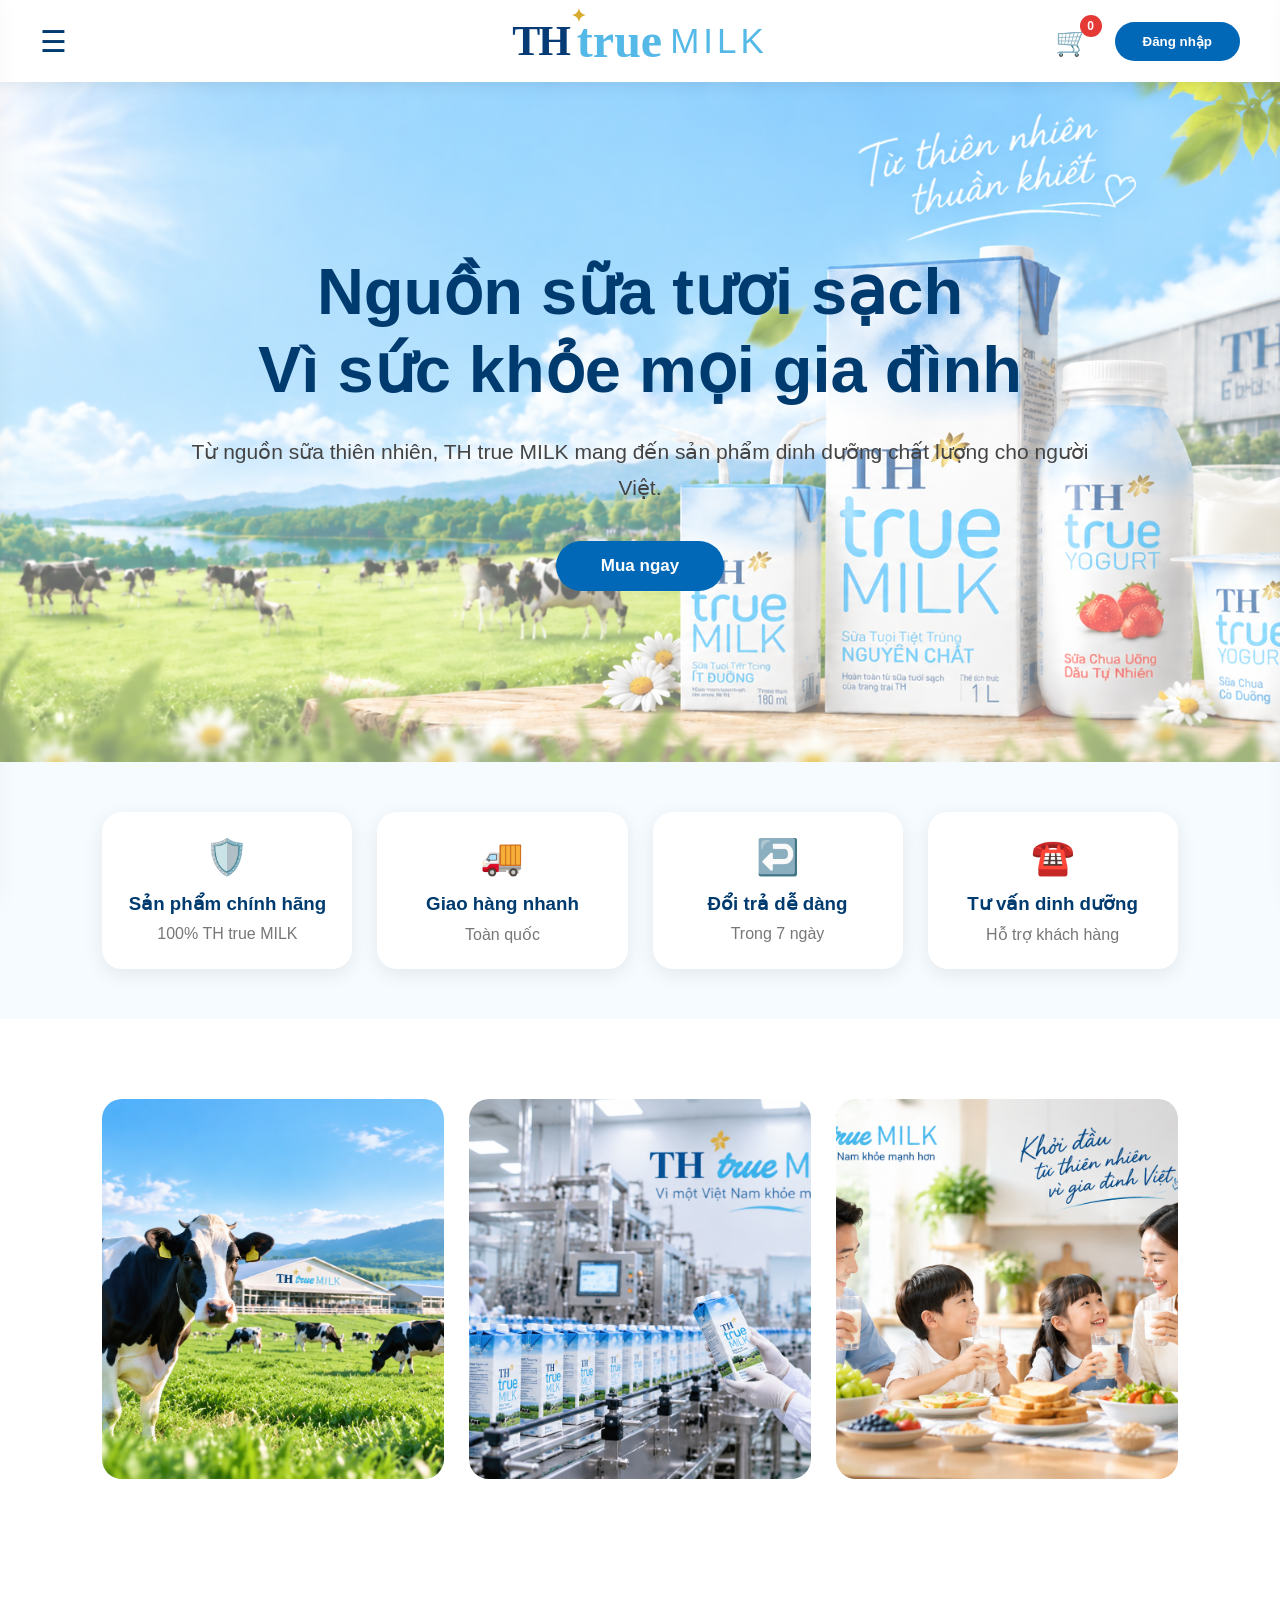
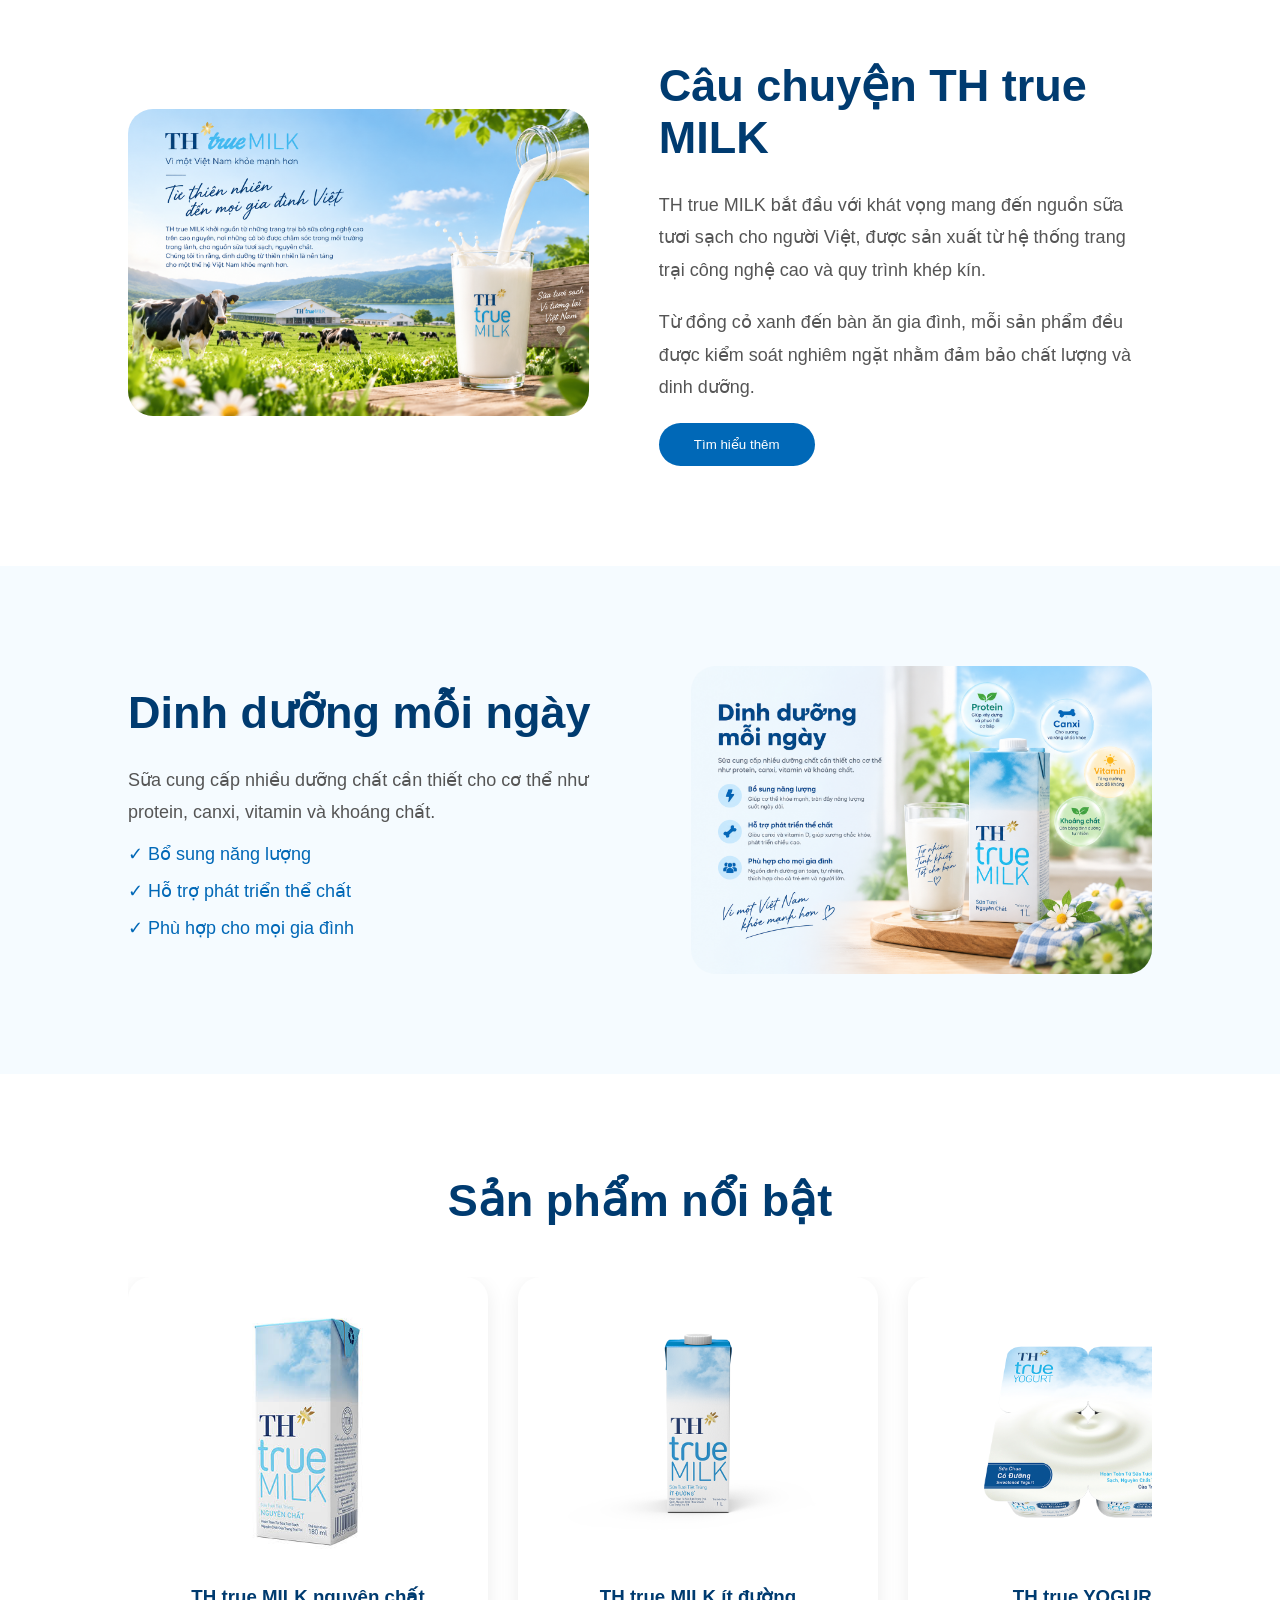
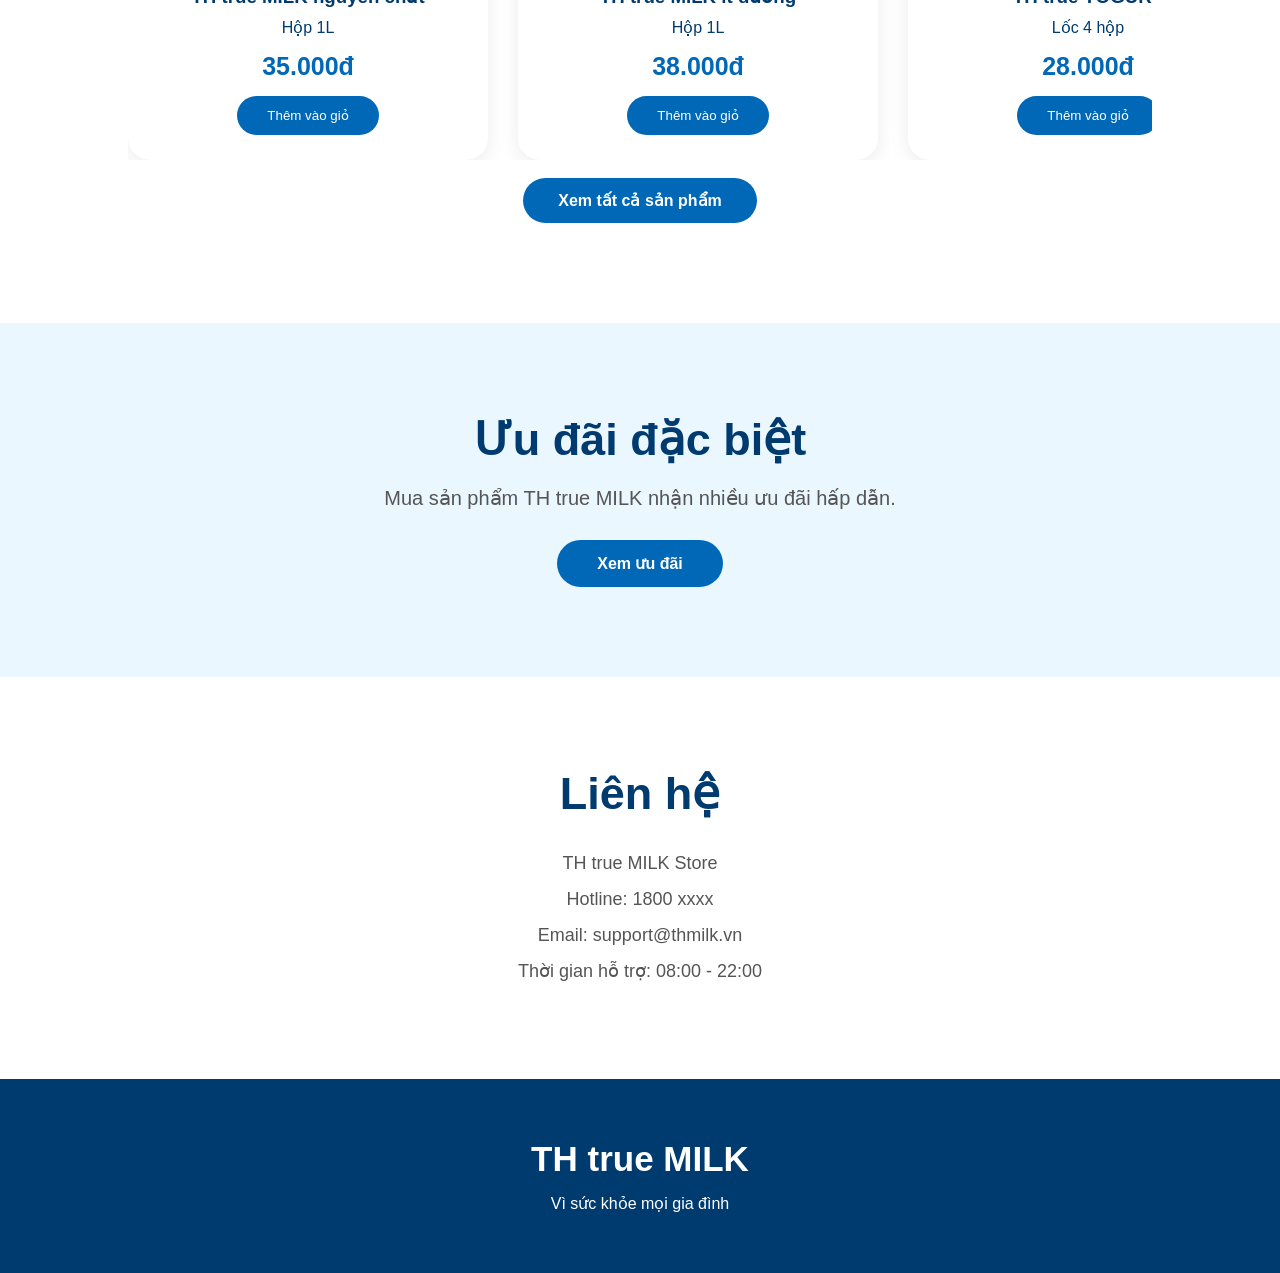
==== index.html @ 1f6b3644 "Update TH true MILK website" ====
<!doctype html>
<html lang="vi">
  <head>
    <meta charset="UTF-8" />

    <meta name="viewport" content="width=device-width, initial-scale=1.0" />

    <title>TH true MILK Store</title>

    <link rel="stylesheet" href="style.css" />
  </head>

  <body>
    <!-- ================= HEADER ================= -->

    <header>
      <!-- MENU -->

      <div class="hamburger" onclick="openMenu()">☰</div>

      <!-- LOGO -->

      <a href="index.html" class="logo-link">
        <div class="logo-custom">
          <span class="logo-th">
            TH

            <span class="flower"> ✦ </span>
          </span>

          <span class="logo-true"> true </span>

          <span class="logo-milk"> MILK </span>
        </div>
      </a>

      <!-- NAV -->

  

      <!-- RIGHT -->

      <div class="header-right">
        <div class="cart-icon" onclick="openCart()">
          🛒

          <span id="cart-count"> 0 </span>
        </div>

        <button>Đăng nhập</button>
      </div>
    </header>

    <!-- ================= SIDE MENU ================= -->

    <div class="overlay" onclick="closeMenu()"></div>

    <div class="side-menu">
      <div class="menu-header">
        TH true MILK

        <span onclick="closeMenu()"> × </span>
      </div>

      <a href="index.html"> Trang chủ </a>

      <a href="products.html"> Sản phẩm </a>

      <a href="#promotion"> Khuyến mãi </a>

      <a href="#story"> Câu chuyện TH </a>

      <a href="#contact"> Liên hệ </a>
    </div>

    <!-- ================= HERO ================= -->

    <section class="hero">
      <div class="hero-content">
        <h1>
          Nguồn sữa tươi sạch<br />

          Vì sức khỏe mọi gia đình
        </h1>

        <p>
          Từ nguồn sữa thiên nhiên, TH true MILK mang đến sản phẩm dinh dưỡng
          chất lượng cho người Việt.
        </p>

        <button onclick="scrollProducts()">Mua ngay</button>
      </div>
    </section>

    <!-- ================= SERVICE ================= -->

    <section class="services">
      <div class="service-box">
        <div class="icon">🛡️</div>

        <h3>Sản phẩm chính hãng</h3>

        <p>100% TH true MILK</p>
      </div>

      <div class="service-box">
        <div class="icon">🚚</div>

        <h3>Giao hàng nhanh</h3>

        <p>Toàn quốc</p>
      </div>

      <div class="service-box">
        <div class="icon">↩️</div>

        <h3>Đổi trả dễ dàng</h3>

        <p>Trong 7 ngày</p>
      </div>

      <div class="service-box">
        <div class="icon">☎️</div>

        <h3>Tư vấn dinh dưỡng</h3>

        <p>Hỗ trợ khách hàng</p>
      </div>
    </section>
  </body>
</html>
<!-- ================= GALLERY ================= -->

<section class="gallery">
  <img src="images/1.png" />

  <img src="images/2.png" />

  <img src="images/3.png" />
</section>

<!-- ================= STORY ================= -->

<section id="story" class="story">
  <img src="images/story.png" />

  <div class="story-content">
    <h2>Câu chuyện TH true MILK</h2>

    <p>
      TH true MILK bắt đầu với khát vọng mang đến nguồn sữa tươi sạch cho người
      Việt, được sản xuất từ hệ thống trang trại công nghệ cao và quy trình khép
      kín.
    </p>

    <p>
      Từ đồng cỏ xanh đến bàn ăn gia đình, mỗi sản phẩm đều được kiểm soát
      nghiêm ngặt nhằm đảm bảo chất lượng và dinh dưỡng.
    </p>

    <button>Tìm hiểu thêm</button>
  </div>
</section>

<!-- ================= NUTRITION ================= -->

<section class="nutrition">
  <div class="nutrition-content">
    <h2>Dinh dưỡng mỗi ngày</h2>

    <p>
      Sữa cung cấp nhiều dưỡng chất cần thiết cho cơ thể như protein, canxi,
      vitamin và khoáng chất.
    </p>

    <ul>
      <li>✓ Bổ sung năng lượng</li>

      <li>✓ Hỗ trợ phát triển thể chất</li>

      <li>✓ Phù hợp cho mọi gia đình</li>
    </ul>
  </div>

  <img src="images/nutrition.png" />
</section>



<!-- ================= PRODUCT SLIDER ================= -->

<section id="products" class="products-section">

<h2>Sản phẩm nổi bật</h2>


<div class="product-slider">

<div class="product-track auto">


<div class="product-card">

<img src="images/THnguyenchat.jpeg">


<h3>
TH true MILK nguyên chất
</h3>


<p>
Hộp 1L
</p>


<strong>
35.000đ
</strong>


<button
onclick="
addCart(
'TH true MILK nguyên chất',
35000,
'images/UHT-nguyen-chat-1L_275x186.png',
this
)
">

Thêm vào giỏ

</button>


</div>





<div class="product-card">

<img src="images/itduong.png">


<h3>
TH true MILK ít đường
</h3>


<p>
Hộp 1L
</p>


<strong>
38.000đ
</strong>


<button
onclick="
addCart(
'TH true MILK ít đường',
38000,
'images/UHT-it-duong-1L_275x186.png',
this
)
">

Thêm vào giỏ

</button>


</div>





<div class="product-card">

<img src="images/suachua.png">


<h3>
TH true YOGURT
</h3>


<p>
Lốc 4 hộp
</p>


<strong>
28.000đ
</strong>


<button
onclick="
addCart(
'TH true YOGURT',
28000,
'images/suachua.png',
this
)
">

Thêm vào giỏ

</button>


</div>





<div class="product-card">

<img src="images/hạnh-nhân-1-l-thumb.png">


<h3>
TH true NUT
</h3>


<p>
Sữa hạt
</p>


<strong>
45.000đ
</strong>


<button
onclick="
addCart(
'TH true NUT',
45000,
'images/hạnh-nhân-1-l-thumb.png',
this
)
">

Thêm vào giỏ

</button>


</div>





<div class="product-card">

<img src="images/organic.png">


<h3>
TH true MILK Organic
</h3>


<p>
Sữa hữu cơ
</p>


<strong>
55.000đ
</strong>


<button
onclick="
addCart(
'TH true MILK Organic',
55000,
'images/organic.png',
this
)
">

Thêm vào giỏ

</button>


</div>


</div>

</div>


<br>


<div style="text-align:center">

<a href="products.html" class="view-more">

Xem tất cả sản phẩm

</a>

</div>


</section>
<!-- ================= PROMOTION ================= -->


<section id="promotion"
class="promotion">



<h2>

Ưu đãi đặc biệt

</h2>



<p>

Mua sản phẩm TH true MILK
nhận nhiều ưu đãi hấp dẫn.

</p>




<a href="products.html">

Xem ưu đãi

</a>



</section>









<!-- ================= CONTACT ================= -->


<section id="contact"
class="contact">



<h2>

Liên hệ

</h2>



<p>

TH true MILK Store

</p>



<p>

Hotline:
1800 xxxx

</p>



<p>

Email:
support@thmilk.vn

</p>



<p>

Thời gian hỗ trợ:
08:00 - 22:00

</p>



</section>









<!-- ================= CART ================= -->



<div id="cart-box">



<div class="cart-header">



<h2>

Giỏ hàng

</h2>




<button onclick="closeCart()">

×

</button>



</div>






<div class="shipping-box">


🚚 Miễn phí giao hàng

<br>

Đơn hàng từ 300.000đ


</div>







<div id="cart-list">


Chưa có sản phẩm


</div>







<div class="cart-total">


Tổng:

<span id="total">

0

</span>

đ


</div>






<button onclick="checkout()">

Thanh toán

</button>




<button class="continue-btn"
onclick="closeCart()">


Tiếp tục mua sắm


</button>






</div>









<!-- ================= FOOTER ================= -->


<footer>



<h2>

TH true MILK

</h2>



<p>

Vì sức khỏe mọi gia đình

</p>



</footer>









<script src="script.js"></script>

<script src="product-slider.js"></script>



</body>


</html>
---- style.css ----
/* =========================
RESET
========================= */

* {
  margin: 0;

  padding: 0;

  box-sizing: border-box;

  font-family: Arial, sans-serif;
}

html {
  scroll-behavior: smooth;
}

body {
  color: #003b70;

  background: white;
}

/* =========================
HEADER
========================= */

header {
  height: 82px;

  background: white;

  display: flex;

  align-items: center;

  justify-content: center;

  position: sticky;

  top: 0;

  z-index: 1000;

  box-shadow: 0 3px 15px rgba(0, 0, 0, 0.08);
}

/* =========================
HAMBURGER
========================= */

.hamburger {
  position: absolute;

  left: 40px;

  font-size: 30px;

  cursor: pointer;

  color: #003b70;

  z-index: 2000;
}

.hamburger:hover {
  color: #0068b7;
}

/* =========================
LOGO
========================= */

.logo-link {
  text-decoration: none;

  position: absolute;

  left: 50%;

  transform: translateX(-50%);
}

.logo-custom {
  display: flex;

  align-items: center;

  gap: 8px;
}

.logo-th {
  font-family: "Times New Roman", serif;

  font-size: 42px;

  font-weight: bold;

  letter-spacing: -2px;

  color: #073b75;

  position: relative;
}

.flower {
  position: absolute;

  top: -12px;

  right: -15px;

  font-size: 18px;

  color: #d8aa2d;
}

.logo-true {
  font-family: "Brush Script MT", "Segoe Script", cursive;

  font-size: 48px;

  font-weight: bold;

  color: #55b9e8;

  line-height: 1;
}

.logo-milk {
  font-size: 35px;

  font-weight: 300;

  letter-spacing: 4px;

  color: #55b9e8;
}

/* =========================
NAV
========================= */

nav {
  display: none;
}
nav a {
  text-decoration: none;

  font-size: 16px;

  font-weight: 600;

  color: #003b70;

  position: relative;
}

nav a:hover {
  color: #0068b7;
}

nav a::after {
  content: "";

  position: absolute;

  bottom: -10px;

  left: 0;

  height: 2px;

  width: 0;

  background: #0068b7;

  transition: 0.3s;
}

nav a:hover::after {
  width: 100%;
}

nav a.active {
  color: #0068b7;
}

nav a.active::after {
  width: 100%;
}

/* =========================
HEADER RIGHT
========================= */

.header-right {
  position: absolute;

  right: 40px;

  display: flex;

  align-items: center;

  gap: 25px;
}

.header-right button {
  border: none;

  background: #0068b7;

  color: white;

  padding: 12px 28px;

  border-radius: 30px;

  cursor: pointer;

  font-weight: bold;
}

/* CART ICON */

.cart-icon {
  font-size: 28px;

  cursor: pointer;

  position: relative;
}

#cart-count {
  position: absolute;

  right: -12px;

  top: -10px;

  background: #e53935;

  color: white;

  font-size: 12px;

  width: 22px;

  height: 22px;

  border-radius: 50%;

  display: flex;

  align-items: center;

  justify-content: center;

  font-weight: bold;
}

/* =========================
SIDE MENU
========================= */

.side-menu {
  position: fixed;

  top: 0;

  left: -350px;

  width: 320px;

  height: 100vh;

  background: white;

  z-index: 5000;

  padding: 30px;

  box-shadow: 10px 0 35px rgba(0, 0, 0, 0.15);

  transition: 0.4s;
}

.side-menu.active {
  left: 0;
}

.menu-header {
  font-size: 26px;

  font-weight: bold;

  color: #003b70;

  display: flex;

  justify-content: space-between;

  margin-bottom: 40px;
}

.menu-header span {
  cursor: pointer;

  font-size: 35px;
}

.side-menu a {
  display: block;

  padding: 18px 0;

  border-bottom: 1px solid #eee;

  text-decoration: none;

  font-size: 18px;

  font-weight: 600;

  color: #003b70;
}

.side-menu a:hover {
  color: #0068b7;

  padding-left: 10px;

  transition: 0.3s;
}

.overlay {
  position: fixed;

  top: 0;

  left: 0;

  width: 100%;

  height: 100%;

  background: rgba(0, 0, 0, 0.35);

  z-index: 4000;

  display: none;
}

.overlay.active {
  display: block;
}
/* =========================
HERO BANNER
========================= */

.hero {
  height: 680px;

  display: flex;

  align-items: center;

  justify-content: center;

  text-align: center;

  background:
    linear-gradient(rgba(255, 255, 255, 0.35), rgba(255, 255, 255, 0.45)),
    url("images/banner.png");

  background-size: cover;

  background-position: center;
}

.hero-content {
  max-width: 900px;
}

.hero h1 {
  font-size: 65px;

  line-height: 1.2;

  font-weight: 800;

  color: #003b70;

  margin-bottom: 25px;
}

.hero p {
  font-size: 21px;

  line-height: 1.7;

  color: #444;

  margin-bottom: 35px;
}

.hero button {
  background: #0068b7;

  color: white;

  border: none;

  padding: 15px 45px;

  border-radius: 30px;

  font-size: 17px;

  font-weight: bold;

  cursor: pointer;

  transition: 0.3s;
}

.hero button:hover {
  background: #004d87;

  transform: translateY(-3px);
}

/* =========================
SERVICE
========================= */

.services {
  display: flex;

  justify-content: center;

  gap: 25px;

  padding: 50px 8%;

  background: #f5fbff;
}

.service-box {
  width: 260px;

  background: white;

  padding: 25px;

  border-radius: 20px;

  text-align: center;

  box-shadow: 0 5px 20px rgba(0, 0, 0, 0.08);
}

.service-box .icon {
  font-size: 35px;

  margin-bottom: 15px;
}

.service-box h3 {
  color: #003b70;

  margin-bottom: 10px;
}

.service-box p {
  color: #777;
}

/* =========================
GALLERY
========================= */

.gallery {
  padding: 80px 8%;

  display: grid;

  grid-template-columns: repeat(3, 1fr);

  gap: 25px;
}

.gallery img {
  width: 100%;

  height: 380px;

  object-fit: cover;

  border-radius: 20px;
}

/* =========================
STORY
========================= */

.story {
  padding: 100px 10%;

  display: flex;

  align-items: center;

  gap: 70px;
}

.story img {
  width: 45%;

  border-radius: 25px;
}

.story-content {
  flex: 1;
}

.story h2 {
  font-size: 45px;

  color: #003b70;

  margin-bottom: 25px;
}

.story p {
  font-size: 18px;

  line-height: 1.8;

  color: #555;

  margin-bottom: 20px;
}

.story button {
  background: #0068b7;

  color: white;

  border: none;

  padding: 14px 35px;

  border-radius: 30px;
}

/* =========================
NUTRITION
========================= */

.nutrition {
  padding: 100px 10%;

  display: flex;

  align-items: center;

  gap: 70px;

  background: #f5fbff;
}

.nutrition-content {
  width: 50%;
}

.nutrition img {
  width: 45%;

  border-radius: 25px;
}

.nutrition h2 {
  font-size: 45px;

  color: #003b70;

  margin-bottom: 25px;
}

.nutrition p {
  font-size: 18px;

  line-height: 1.8;

  color: #555;
}

.nutrition li {
  list-style: none;

  font-size: 18px;

  margin: 15px 0;

  color: #0068b7;
}

/* =========================
PRODUCT HOME
========================= */

.products-section {
  padding: 100px 10%;
}

.products-section h2 {
  text-align: center;

  font-size: 45px;

  color: #003b70;

  margin-bottom: 50px;
}

.products {
  display: flex;

  gap: 30px;

  width: max-content;
}

.product-card {
  background: white;

  border-radius: 22px;

  padding: 25px;

  text-align: center;

  box-shadow: 0 5px 20px rgba(0, 0, 0, 0.08);

  position: relative;

  transition: 0.3s;

  flex: 1;
}

.product-card:hover {
  transform: translateY(-8px);

  box-shadow: 0 15px 30px rgba(0, 104, 183, 0.15);
}

.product-card img {
  width: 100%;

  height: 260px;

  object-fit: contain;
}

.product-card h3 {
  color: #003b70;

  margin: 20px 0 10px;
}

.product-card strong {
  font-size: 25px;

  color: #0068b7;

  display: block;

  margin: 15px;
}

.product-card button {
  background: #0068b7;

  border: none;

  color: white;

  padding: 12px 30px;

  border-radius: 25px;

  cursor: pointer;
}

.view-more {
  display: inline-block;

  padding: 13px 35px;

  border-radius: 30px;

  background: #0068b7;

  color: white;

  text-decoration: none;

  font-weight: bold;
}
/* =========================
PROMOTION
========================= */

.promotion {
  padding: 90px 10%;

  background: #eaf7ff;

  text-align: center;
}

.promotion h2 {
  font-size: 45px;

  color: #003b70;

  margin-bottom: 20px;
}

.promotion p {
  font-size: 20px;

  color: #555;

  margin-bottom: 30px;
}

.promotion a {
  display: inline-block;

  background: #0068b7;

  color: white;

  padding: 14px 40px;

  border-radius: 30px;

  text-decoration: none;

  font-weight: bold;
}

/* =========================
CONTACT
========================= */

.contact {
  padding: 90px 10%;

  text-align: center;
}

.contact h2 {
  font-size: 45px;

  color: #003b70;

  margin-bottom: 25px;
}

.contact p {
  font-size: 18px;

  line-height: 2;

  color: #555;
}

/* =========================
CART
========================= */

#cart-box {
  position: fixed;

  right: -450px;

  top: 0;

  width: 420px;

  height: 100vh;

  background: white;

  z-index: 6000;

  padding: 30px;

  box-shadow: -10px 0 30px rgba(0, 0, 0, 0.15);

  transition: 0.4s;

  overflow: auto;
}

#cart-box.show {
  right: 0;
}

.cart-header {
  display: flex;

  justify-content: space-between;

  align-items: center;

  padding-bottom: 20px;

  border-bottom: 1px solid #eee;
}

.cart-header h2 {
  color: #003b70;

  font-size: 28px;
}

.cart-header button {
  border: none;

  background: none;

  font-size: 30px;

  cursor: pointer;

  color: #003b70;
}

.shipping-box {
  background: #eaf7ff;

  padding: 15px;

  border-radius: 15px;

  margin: 20px 0;

  color: #0068b7;

  font-weight: bold;
}

.cart-item {
  display: flex;

  gap: 15px;

  padding: 20px 0;

  border-bottom: 1px solid #eee;

  align-items: center;
}

.cart-item img {
  width: 80px;

  height: 80px;

  object-fit: contain;

  border: 1px solid #eee;

  border-radius: 12px;
}

.cart-item button {
  background: #eaf7ff;

  border: none;

  color: #0068b7;

  border-radius: 20px;

  padding: 5px 12px;

  cursor: pointer;
}

.cart-total {
  font-size: 22px;

  font-weight: bold;

  margin: 25px 0;

  color: #003b70;
}

#total {
  color: #0068b7;

  font-size: 28px;
}

#cart-box > button {
  width: 100%;

  height: 50px;

  border: none;

  border-radius: 30px;

  background: #0068b7;

  color: white;

  font-weight: bold;

  font-size: 16px;

  cursor: pointer;

  margin-top: 15px;
}

.continue-btn {
  background: white !important;

  color: #0068b7 !important;

  border: 1px solid #0068b7 !important;
}

/* =========================
FOOTER
========================= */

footer {
  background: #003b70;

  color: white;

  padding: 60px;

  text-align: center;
}

footer h2 {
  font-size: 35px;

  margin-bottom: 15px;
}

/* =========================
FLY CART IMAGE
========================= */

.fly-image {
  position: fixed;

  width: 120px;

  height: 120px;

  object-fit: contain;

  z-index: 9999;

  pointer-events: none;

  transition: 0.8s cubic-bezier(0.5, -0.5, 0.2, 1.5);
}

/* =========================
RESPONSIVE
========================= */

@media (max-width: 1100px) {
  nav {
    display: none;
  }

  .products {
    flex-direction: column;
  }

  .services {
    flex-wrap: wrap;
  }

  .story,
  .nutrition {
    flex-direction: column;
  }

  .story img,
  .nutrition img,
  .nutrition-content {
    width: 100%;
  }

  .hero h1 {
    font-size: 45px;
  }
}

@media (max-width: 600px) {
  .header-right button {
    display: none;
  }

  .logo-th {
    font-size: 32px;
  }

  .logo-true {
    font-size: 38px;
  }

  .logo-milk {
    font-size: 25px;
  }

  #cart-box {
    width: 100%;
  }

  .hero {
    height: 500px;
  }

  .hero h1 {
    font-size: 35px;
  }
}
/* ===============================
CHECKOUT SUCCESS
=============================== */

.checkout-success {
  text-align: center;

  padding: 50px 30px;
}

.success-logo {
  font-size: 35px;

  font-weight: bold;

  color: #003b70;

  margin-bottom: 25px;
}

.success-logo span {
  color: #55b9e8;
}

.success-icon {
  width: 90px;

  height: 90px;

  border-radius: 50%;

  background: #0068b7;

  color: white;

  font-size: 55px;

  display: flex;

  align-items: center;

  justify-content: center;

  margin: 0 auto 25px;
}

.checkout-success h2 {
  font-size: 32px;

  color: #003b70;

  margin-bottom: 15px;
}

.checkout-success p {
  font-size: 18px;

  color: #555;

  line-height: 1.6;
}

.order-code {
  margin: 25px auto;

  padding: 15px;

  background: #eef8ff;

  border-radius: 15px;

  color: #0068b7;

  font-weight: bold;
}

.success-buttons {
  display: flex;

  justify-content: center;

  gap: 15px;

  margin-top: 30px;
}

.success-buttons button {
  padding: 14px 30px;

  border-radius: 30px;

  border: none;

  background: #0068b7;

  color: white;

  font-weight: bold;

  cursor: pointer;
}

.success-buttons button:hover {
  background: #004d87;
}
/* ===============================
PRODUCT AUTO SLIDER
=============================== */

.product-slider {
  overflow: hidden;

  width: 100%;

  cursor: grab;

  user-select: none;
}

.product-slider:active {
  cursor: grabbing;
}

.product-track {
  display: flex;

  gap: 30px;

  width: max-content;

  animation: productMove 25s linear infinite;
}

.product-slider:hover .product-track {
  animation-play-state: paused;
}

.product-card {
  flex: 0 0 360px;
}

@keyframes productMove {
  0% {
    transform: translateX(0);
  }

  100% {
    transform: translateX(-50%);
  }
}

/* KÉO CHUỘT */

.product-track.dragging {
  animation: none;
}

/* MOBILE */

.product-slider {
  touch-action: pan-y;
}
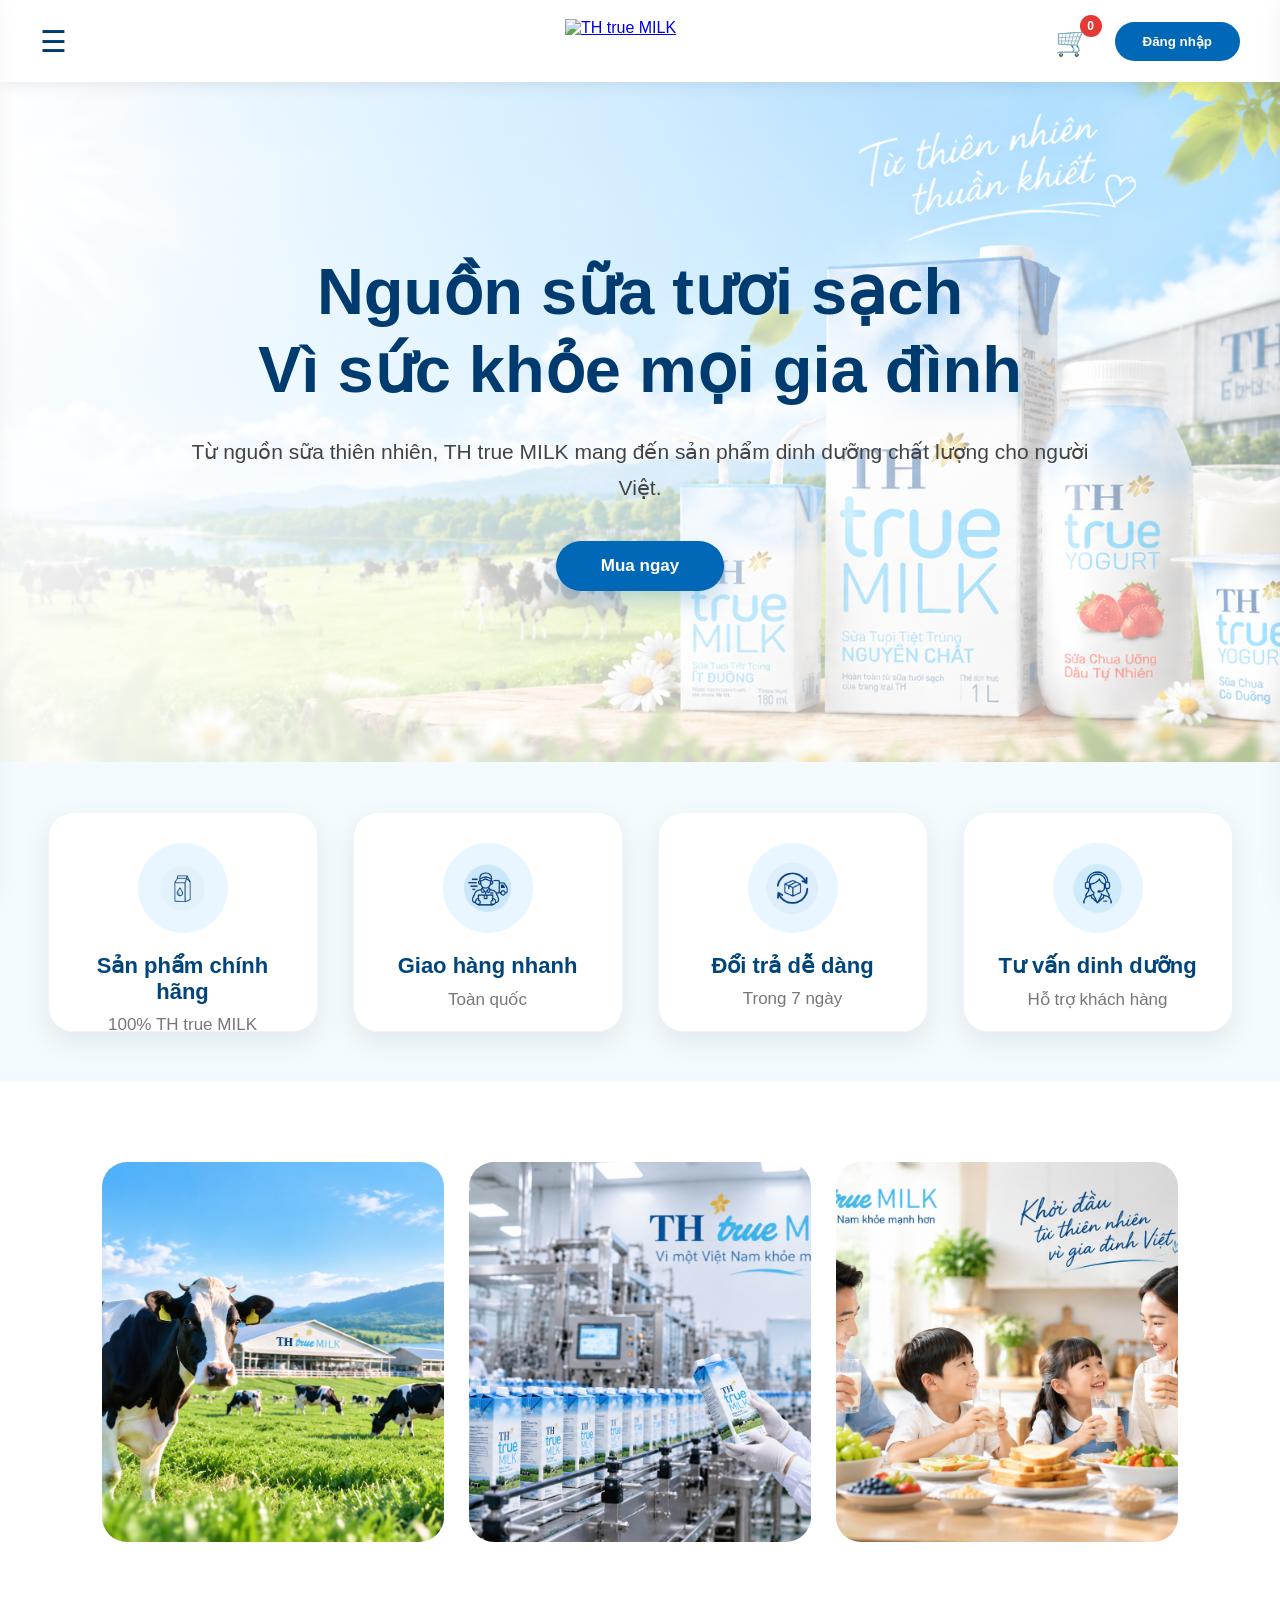
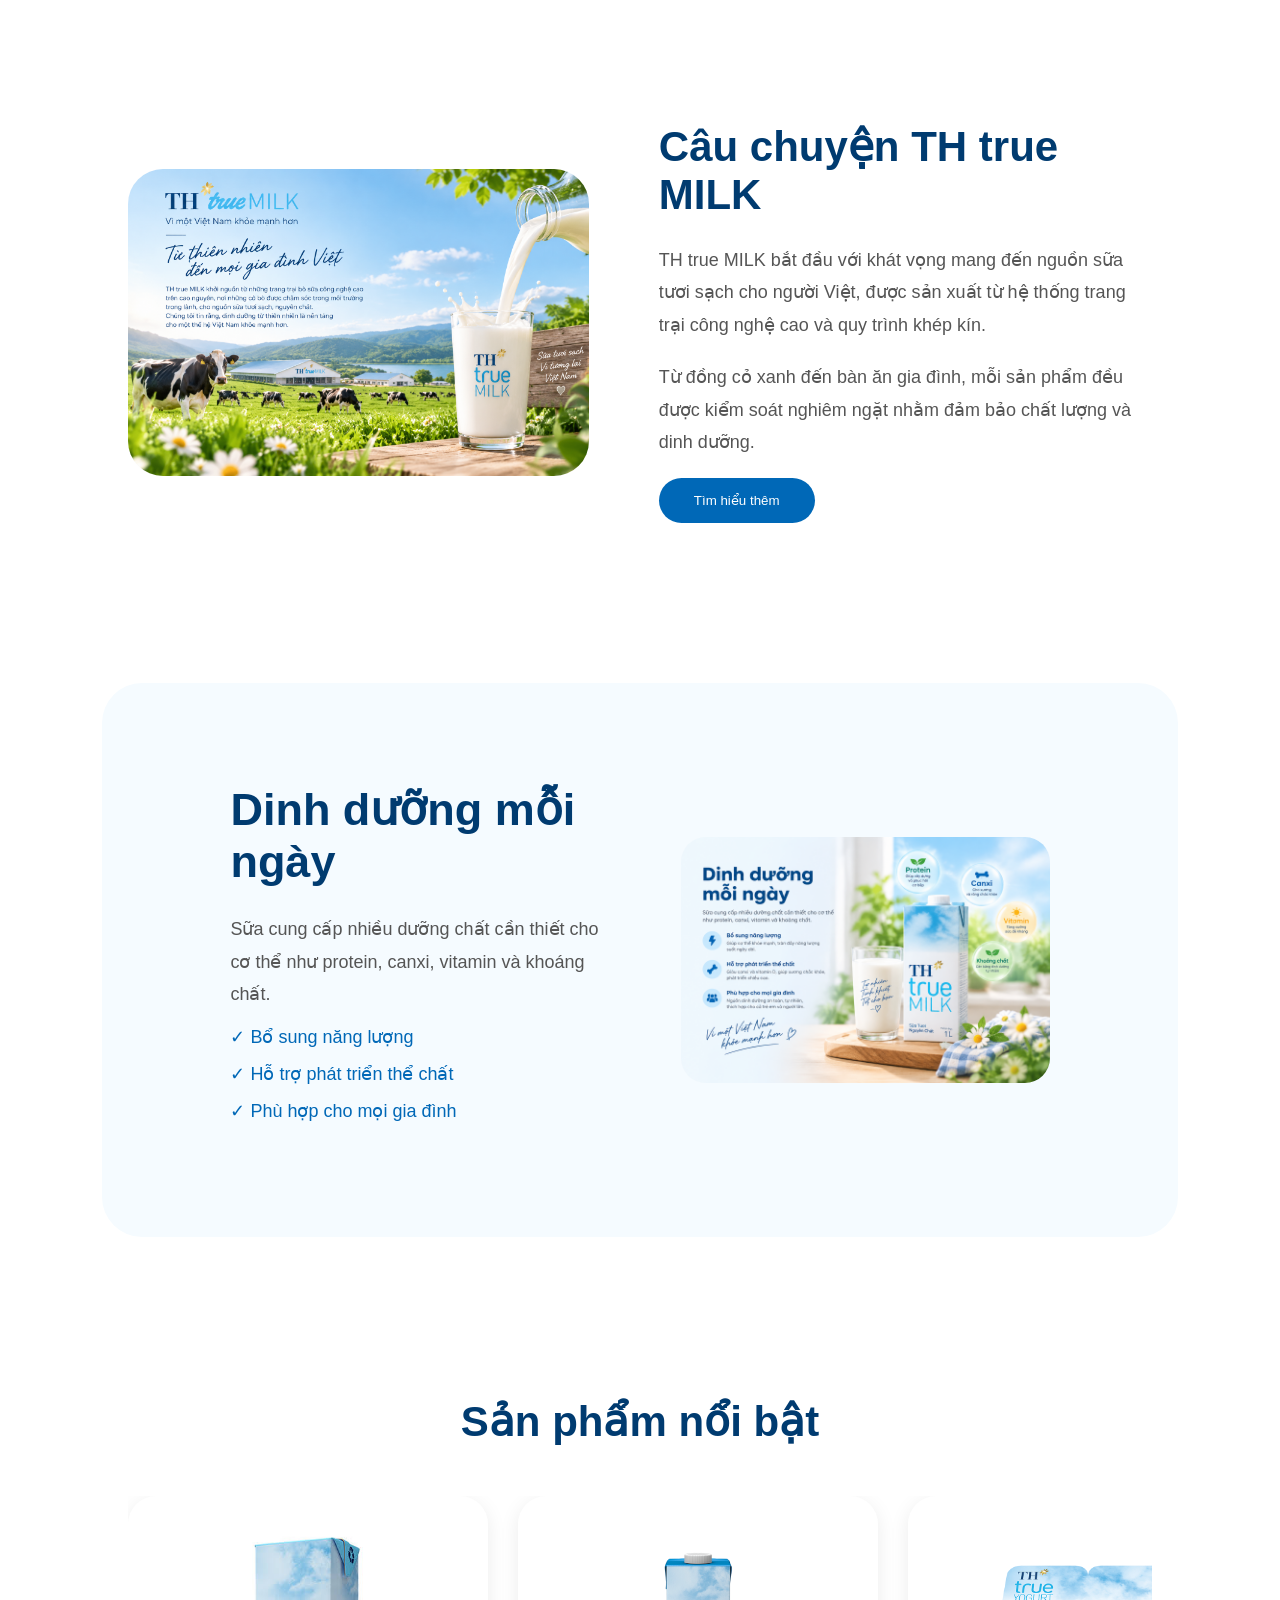
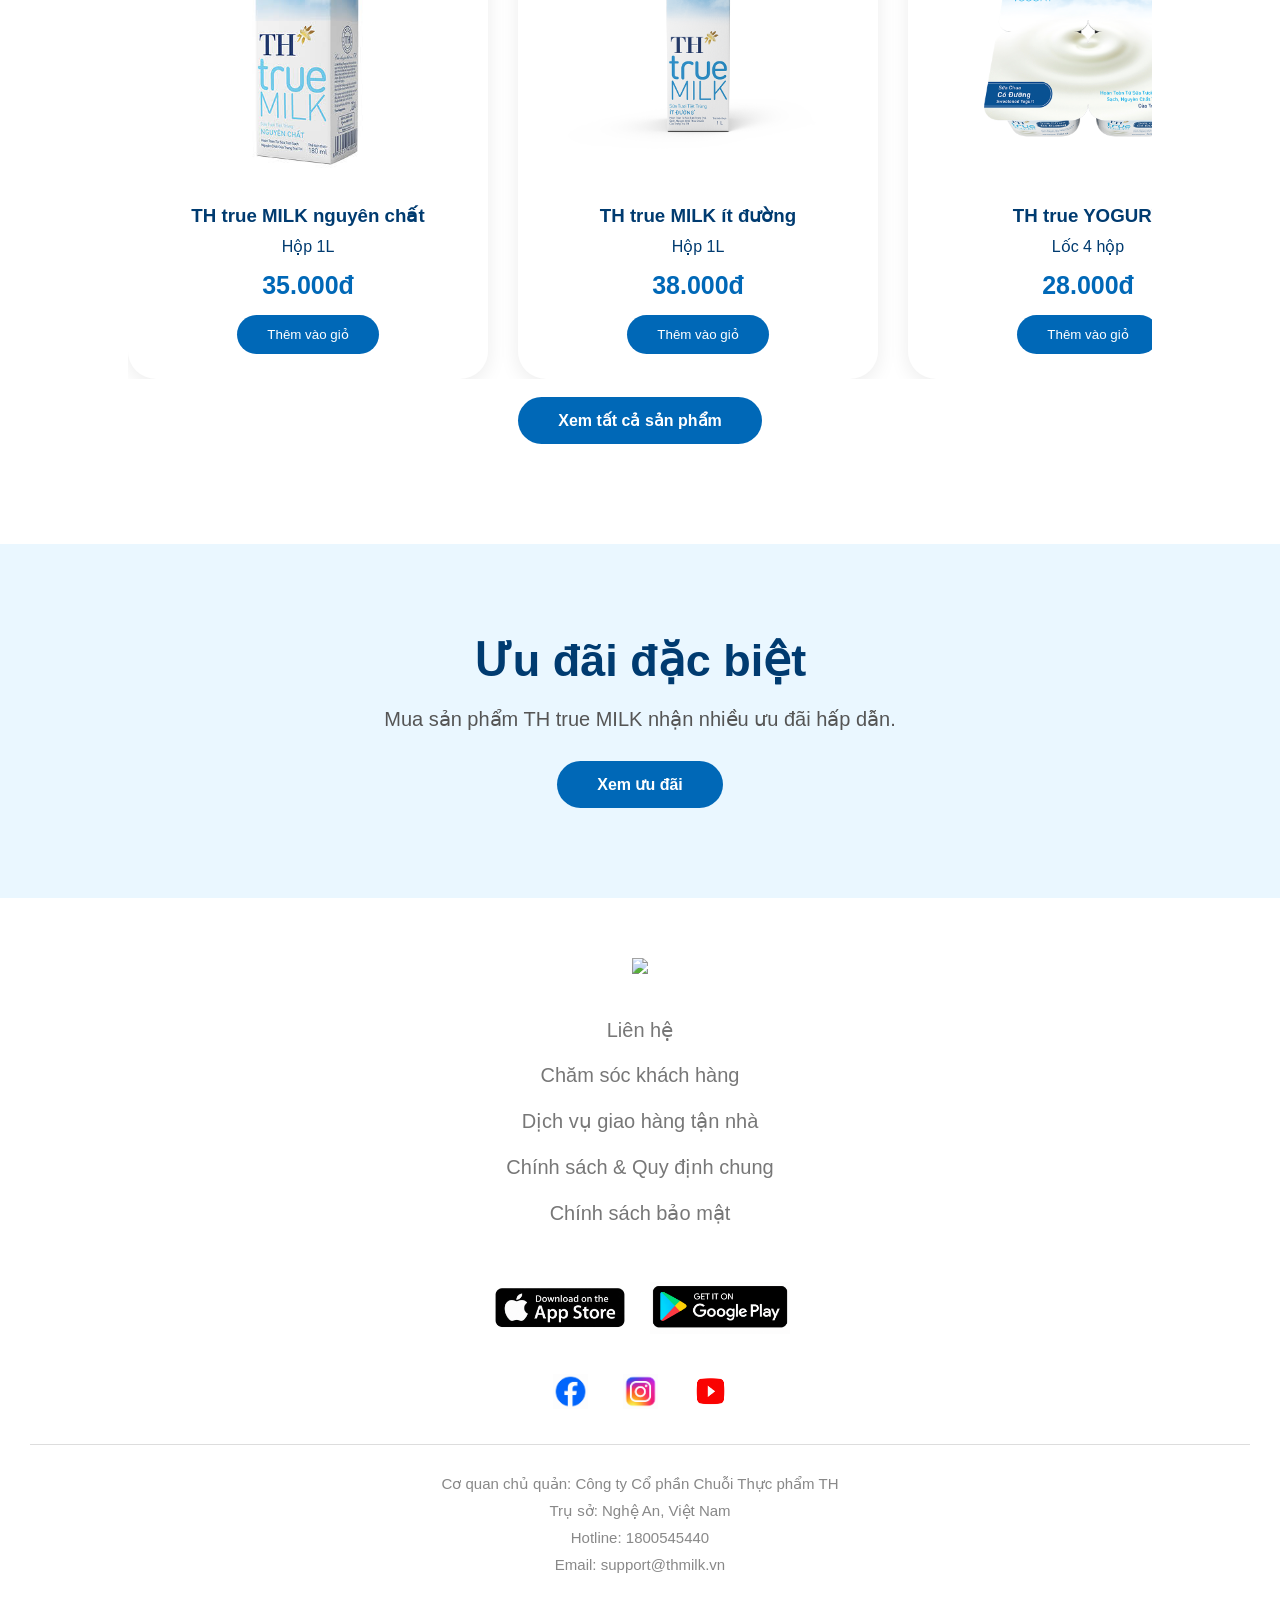
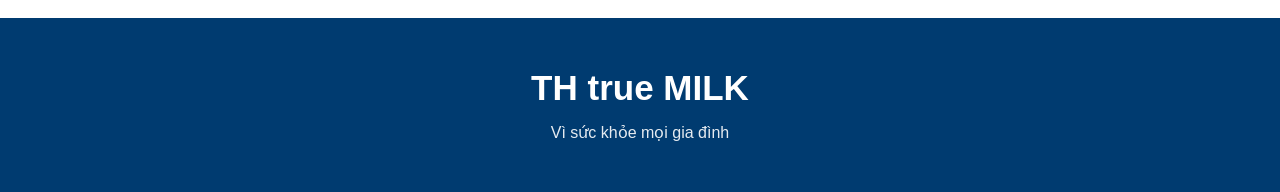
==== commit 0f236609: "Update TH true MILK website logo footer products" ====
--- a/index.html
+++ b/index.html
@@ -21,22 +21,10 @@
       <!-- LOGO -->
 
       <a href="index.html" class="logo-link">
-        <div class="logo-custom">
-          <span class="logo-th">
-            TH
-
-            <span class="flower"> ✦ </span>
-          </span>
-
-          <span class="logo-true"> true </span>
-
-          <span class="logo-milk"> MILK </span>
-        </div>
+        <img src="images/Logo.png" class="logo-image" alt="TH true MILK" />
       </a>
 
       <!-- NAV -->
-
-  
 
       <!-- RIGHT -->
 
@@ -96,598 +84,414 @@
 
     <section class="services">
       <div class="service-box">
-        <div class="icon">🛡️</div>
+        <div class="service-icon">
+          <img src="images/sanpham.png" />
+        </div>
 
         <h3>Sản phẩm chính hãng</h3>
-
         <p>100% TH true MILK</p>
       </div>
 
       <div class="service-box">
-        <div class="icon">🚚</div>
+        <div class="service-icon">
+          <img src="images/giaohang.png" />
+        </div>
 
         <h3>Giao hàng nhanh</h3>
-
         <p>Toàn quốc</p>
       </div>
 
       <div class="service-box">
-        <div class="icon">↩️</div>
+        <div class="service-icon">
+          <img src="images/doihang.png" />
+        </div>
 
         <h3>Đổi trả dễ dàng</h3>
-
         <p>Trong 7 ngày</p>
       </div>
 
       <div class="service-box">
-        <div class="icon">☎️</div>
+        <div class="service-icon">
+          <img src="images/lienhe.png" />
+        </div>
 
         <h3>Tư vấn dinh dưỡng</h3>
-
         <p>Hỗ trợ khách hàng</p>
       </div>
     </section>
+    <!-- ================= GALLERY ================= -->
+
+    <section class="gallery">
+      <img src="images/1.png" />
+
+      <img src="images/2.png" />
+
+      <img src="images/3.png" />
+    </section>
+
+    <!-- ================= STORY ================= -->
+
+    <section id="story" class="story">
+      <img src="images/story.png" />
+
+      <div class="story-content">
+        <h2>Câu chuyện TH true MILK</h2>
+
+        <p>
+          TH true MILK bắt đầu với khát vọng mang đến nguồn sữa tươi sạch cho
+          người Việt, được sản xuất từ hệ thống trang trại công nghệ cao và quy
+          trình khép kín.
+        </p>
+
+        <p>
+          Từ đồng cỏ xanh đến bàn ăn gia đình, mỗi sản phẩm đều được kiểm soát
+          nghiêm ngặt nhằm đảm bảo chất lượng và dinh dưỡng.
+        </p>
+
+        <button>Tìm hiểu thêm</button>
+      </div>
+    </section>
+
+    <!-- ================= NUTRITION ================= -->
+
+    <section class="nutrition">
+      <div class="nutrition-content">
+        <h2>Dinh dưỡng mỗi ngày</h2>
+
+        <p>
+          Sữa cung cấp nhiều dưỡng chất cần thiết cho cơ thể như protein, canxi,
+          vitamin và khoáng chất.
+        </p>
+
+        <ul>
+          <li>✓ Bổ sung năng lượng</li>
+
+          <li>✓ Hỗ trợ phát triển thể chất</li>
+
+          <li>✓ Phù hợp cho mọi gia đình</li>
+        </ul>
+      </div>
+
+      <img src="images/nutrition.png" />
+    </section>
+
+    <!-- ================= PRODUCT SLIDER ================= -->
+
+    <section id="products" class="products-section">
+      <h2>Sản phẩm nổi bật</h2>
+
+      <div class="product-slider">
+        <div class="product-track auto">
+          <div class="product-card">
+            <img src="images/THnguyenchat.jpeg" />
+
+            <h3>TH true MILK nguyên chất</h3>
+
+            <p>Hộp 1L</p>
+
+            <strong> 35.000đ </strong>
+
+            <button
+              onclick="
+                addCart(
+                  'TH true MILK nguyên chất',
+                  35000,
+                  'images/UHT-nguyen-chat-1L_275x186.png',
+                  this,
+                )
+              "
+            >
+              Thêm vào giỏ
+            </button>
+          </div>
+
+          <div class="product-card">
+            <img src="images/itduong.png" />
+
+            <h3>TH true MILK ít đường</h3>
+
+            <p>Hộp 1L</p>
+
+            <strong> 38.000đ </strong>
+
+            <button
+              onclick="
+                addCart(
+                  'TH true MILK ít đường',
+                  38000,
+                  'images/UHT-it-duong-1L_275x186.png',
+                  this,
+                )
+              "
+            >
+              Thêm vào giỏ
+            </button>
+          </div>
+
+          <div class="product-card">
+            <img src="images/suachua.png" />
+
+            <h3>TH true YOGURT</h3>
+
+            <p>Lốc 4 hộp</p>
+
+            <strong> 28.000đ </strong>
+
+            <button
+              onclick="
+                addCart('TH true YOGURT', 28000, 'images/suachua.png', this)
+              "
+            >
+              Thêm vào giỏ
+            </button>
+          </div>
+
+          <div class="product-card">
+            <img src="images/hạnh-nhân-1-l-thumb.png" />
+
+            <h3>TH true NUT</h3>
+
+            <p>Sữa hạt</p>
+
+            <strong> 45.000đ </strong>
+
+            <button
+              onclick="
+                addCart(
+                  'TH true NUT',
+                  45000,
+                  'images/hạnh-nhân-1-l-thumb.png',
+                  this,
+                )
+              "
+            >
+              Thêm vào giỏ
+            </button>
+          </div>
+
+          <div class="product-card">
+            <img src="images/organic.png" />
+
+            <h3>TH true MILK Organic</h3>
+
+            <p>Sữa hữu cơ</p>
+
+            <strong> 55.000đ </strong>
+
+            <button
+              onclick="
+                addCart(
+                  'TH true MILK Organic',
+                  55000,
+                  'images/organic.png',
+                  this,
+                )
+              "
+            >
+              Thêm vào giỏ
+            </button>
+          </div>
+          <div class="product-card">
+            <img src="images/itduong.png" />
+
+            <h3>TH true MILK ít đường</h3>
+
+            <p>Hộp 1L</p>
+
+            <strong> 38.000đ </strong>
+
+            <button
+              onclick="
+                addCart(
+                  'TH true MILK ít đường',
+                  38000,
+                  'images/UHT-it-duong-1L_275x186.png',
+                  this,
+                )
+              "
+            >
+              Thêm vào giỏ
+            </button>
+          </div>
+
+          <div class="product-card">
+            <img src="images/suachua.png" />
+
+            <h3>TH true YOGURT</h3>
+
+            <p>Lốc 4 hộp</p>
+
+            <strong> 28.000đ </strong>
+
+            <button
+              onclick="
+                addCart('TH true YOGURT', 28000, 'images/suachua.png', this)
+              "
+            >
+              Thêm vào giỏ
+            </button>
+          </div>
+
+          <div class="product-card">
+            <img src="images/hạnh-nhân-1-l-thumb.png" />
+
+            <h3>TH true NUT</h3>
+
+            <p>Sữa hạt</p>
+
+            <strong> 45.000đ </strong>
+
+            <button
+              onclick="
+                addCart(
+                  'TH true NUT',
+                  45000,
+                  'images/hạnh-nhân-1-l-thumb.png',
+                  this,
+                )
+              "
+            >
+              Thêm vào giỏ
+            </button>
+          </div>
+
+          <div class="product-card">
+            <img src="images/organic.png" />
+
+            <h3>TH true MILK Organic</h3>
+
+            <p>Sữa hữu cơ</p>
+
+            <strong> 55.000đ </strong>
+
+            <button
+              onclick="
+                addCart(
+                  'TH true MILK Organic',
+                  55000,
+                  'images/organic.png',
+                  this,
+                )
+              "
+            >
+              Thêm vào giỏ
+            </button>
+          </div>
+        </div>
+      </div>
+
+      <br />
+
+      <div style="text-align: center">
+        <a href="products.html" class="view-more"> Xem tất cả sản phẩm </a>
+      </div>
+    </section>
+    <!-- ================= PROMOTION ================= -->
+
+    <section id="promotion" class="promotion">
+      <h2>Ưu đãi đặc biệt</h2>
+
+      <p>Mua sản phẩm TH true MILK nhận nhiều ưu đãi hấp dẫn.</p>
+
+      <a href="products.html"> Xem ưu đãi </a>
+    </section>
+
+    <!-- ================= CONTACT ================= -->
+
+    <footer class="th-footer">
+      <div class="footer-logo">
+        <img src="images/Logo.png" />
+      </div>
+
+      <div class="footer-links">
+        <a>Liên hệ</a>
+
+        <a>Chăm sóc khách hàng</a>
+
+        <a>Dịch vụ giao hàng tận nhà</a>
+
+        <a>Chính sách & Quy định chung</a>
+
+        <a>Chính sách bảo mật</a>
+      </div>
+
+      <h3>Tải Ứng Dụng</h3>
+
+      <div class="download-app">
+        <img src="images/appstore.png" />
+
+        <img src="images/googleplay.png" />
+      </div>
+
+      <div class="social-icon">
+        <img src="images/facebook.png" />
+
+        <img src="images/ins.png" />
+
+        <img src="images/youtube.png" />
+      </div>
+
+      <div class="company">
+        Cơ quan chủ quản: Công ty Cổ phần Chuỗi Thực phẩm TH
+
+        <br />
+
+        Trụ sở: Nghệ An, Việt Nam
+
+        <br />
+
+        Hotline: 1800545440
+
+        <br />
+
+        Email: support@thmilk.vn
+      </div>
+    </footer>
+
+    <!-- ================= CART ================= -->
+
+    <div id="cart-box">
+      <div class="cart-header">
+        <h2>Giỏ hàng</h2>
+
+        <button onclick="closeCart()">×</button>
+      </div>
+
+      <div class="shipping-box">
+        🚚 Miễn phí giao hàng
+
+        <br />
+
+        Đơn hàng từ 300.000đ
+      </div>
+
+      <div id="cart-list">Chưa có sản phẩm</div>
+
+      <div class="cart-total">
+        Tổng:
+
+        <span id="total"> 0 </span>
+
+        đ
+      </div>
+
+      <button onclick="checkout()">Thanh toán</button>
+
+      <button class="continue-btn" onclick="closeCart()">
+        Tiếp tục mua sắm
+      </button>
+    </div>
+
+    <!-- ================= FOOTER ================= -->
+
+    <footer>
+      <h2>TH true MILK</h2>
+
+      <p>Vì sức khỏe mọi gia đình</p>
+    </footer>
+
+    <script src="script.js"></script>
+
+    <script src="product-slider.js"></script>
   </body>
 </html>
-<!-- ================= GALLERY ================= -->
-
-<section class="gallery">
-  <img src="images/1.png" />
-
-  <img src="images/2.png" />
-
-  <img src="images/3.png" />
-</section>
-
-<!-- ================= STORY ================= -->
-
-<section id="story" class="story">
-  <img src="images/story.png" />
-
-  <div class="story-content">
-    <h2>Câu chuyện TH true MILK</h2>
-
-    <p>
-      TH true MILK bắt đầu với khát vọng mang đến nguồn sữa tươi sạch cho người
-      Việt, được sản xuất từ hệ thống trang trại công nghệ cao và quy trình khép
-      kín.
-    </p>
-
-    <p>
-      Từ đồng cỏ xanh đến bàn ăn gia đình, mỗi sản phẩm đều được kiểm soát
-      nghiêm ngặt nhằm đảm bảo chất lượng và dinh dưỡng.
-    </p>
-
-    <button>Tìm hiểu thêm</button>
-  </div>
-</section>
-
-<!-- ================= NUTRITION ================= -->
-
-<section class="nutrition">
-  <div class="nutrition-content">
-    <h2>Dinh dưỡng mỗi ngày</h2>
-
-    <p>
-      Sữa cung cấp nhiều dưỡng chất cần thiết cho cơ thể như protein, canxi,
-      vitamin và khoáng chất.
-    </p>
-
-    <ul>
-      <li>✓ Bổ sung năng lượng</li>
-
-      <li>✓ Hỗ trợ phát triển thể chất</li>
-
-      <li>✓ Phù hợp cho mọi gia đình</li>
-    </ul>
-  </div>
-
-  <img src="images/nutrition.png" />
-</section>
-
-
-
-<!-- ================= PRODUCT SLIDER ================= -->
-
-<section id="products" class="products-section">
-
-<h2>Sản phẩm nổi bật</h2>
-
-
-<div class="product-slider">
-
-<div class="product-track auto">
-
-
-<div class="product-card">
-
-<img src="images/THnguyenchat.jpeg">
-
-
-<h3>
-TH true MILK nguyên chất
-</h3>
-
-
-<p>
-Hộp 1L
-</p>
-
-
-<strong>
-35.000đ
-</strong>
-
-
-<button
-onclick="
-addCart(
-'TH true MILK nguyên chất',
-35000,
-'images/UHT-nguyen-chat-1L_275x186.png',
-this
-)
-">
-
-Thêm vào giỏ
-
-</button>
-
-
-</div>
-
-
-
-
-
-<div class="product-card">
-
-<img src="images/itduong.png">
-
-
-<h3>
-TH true MILK ít đường
-</h3>
-
-
-<p>
-Hộp 1L
-</p>
-
-
-<strong>
-38.000đ
-</strong>
-
-
-<button
-onclick="
-addCart(
-'TH true MILK ít đường',
-38000,
-'images/UHT-it-duong-1L_275x186.png',
-this
-)
-">
-
-Thêm vào giỏ
-
-</button>
-
-
-</div>
-
-
-
-
-
-<div class="product-card">
-
-<img src="images/suachua.png">
-
-
-<h3>
-TH true YOGURT
-</h3>
-
-
-<p>
-Lốc 4 hộp
-</p>
-
-
-<strong>
-28.000đ
-</strong>
-
-
-<button
-onclick="
-addCart(
-'TH true YOGURT',
-28000,
-'images/suachua.png',
-this
-)
-">
-
-Thêm vào giỏ
-
-</button>
-
-
-</div>
-
-
-
-
-
-<div class="product-card">
-
-<img src="images/hạnh-nhân-1-l-thumb.png">
-
-
-<h3>
-TH true NUT
-</h3>
-
-
-<p>
-Sữa hạt
-</p>
-
-
-<strong>
-45.000đ
-</strong>
-
-
-<button
-onclick="
-addCart(
-'TH true NUT',
-45000,
-'images/hạnh-nhân-1-l-thumb.png',
-this
-)
-">
-
-Thêm vào giỏ
-
-</button>
-
-
-</div>
-
-
-
-
-
-<div class="product-card">
-
-<img src="images/organic.png">
-
-
-<h3>
-TH true MILK Organic
-</h3>
-
-
-<p>
-Sữa hữu cơ
-</p>
-
-
-<strong>
-55.000đ
-</strong>
-
-
-<button
-onclick="
-addCart(
-'TH true MILK Organic',
-55000,
-'images/organic.png',
-this
-)
-">
-
-Thêm vào giỏ
-
-</button>
-
-
-</div>
-
-
-</div>
-
-</div>
-
-
-<br>
-
-
-<div style="text-align:center">
-
-<a href="products.html" class="view-more">
-
-Xem tất cả sản phẩm
-
-</a>
-
-</div>
-
-
-</section>
-<!-- ================= PROMOTION ================= -->
-
-
-<section id="promotion"
-class="promotion">
-
-
-
-<h2>
-
-Ưu đãi đặc biệt
-
-</h2>
-
-
-
-<p>
-
-Mua sản phẩm TH true MILK
-nhận nhiều ưu đãi hấp dẫn.
-
-</p>
-
-
-
-
-<a href="products.html">
-
-Xem ưu đãi
-
-</a>
-
-
-
-</section>
-
-
-
-
-
-
-
-
-
-<!-- ================= CONTACT ================= -->
-
-
-<section id="contact"
-class="contact">
-
-
-
-<h2>
-
-Liên hệ
-
-</h2>
-
-
-
-<p>
-
-TH true MILK Store
-
-</p>
-
-
-
-<p>
-
-Hotline:
-1800 xxxx
-
-</p>
-
-
-
-<p>
-
-Email:
-support@thmilk.vn
-
-</p>
-
-
-
-<p>
-
-Thời gian hỗ trợ:
-08:00 - 22:00
-
-</p>
-
-
-
-</section>
-
-
-
-
-
-
-
-
-
-<!-- ================= CART ================= -->
-
-
-
-<div id="cart-box">
-
-
-
-<div class="cart-header">
-
-
-
-<h2>
-
-Giỏ hàng
-
-</h2>
-
-
-
-
-<button onclick="closeCart()">
-
-×
-
-</button>
-
-
-
-</div>
-
-
-
-
-
-
-<div class="shipping-box">
-
-
-🚚 Miễn phí giao hàng
-
-<br>
-
-Đơn hàng từ 300.000đ
-
-
-</div>
-
-
-
-
-
-
-
-<div id="cart-list">
-
-
-Chưa có sản phẩm
-
-
-</div>
-
-
-
-
-
-
-
-<div class="cart-total">
-
-
-Tổng:
-
-<span id="total">
-
-0
-
-</span>
-
-đ
-
-
-</div>
-
-
-
-
-
-
-<button onclick="checkout()">
-
-Thanh toán
-
-</button>
-
-
-
-
-<button class="continue-btn"
-onclick="closeCart()">
-
-
-Tiếp tục mua sắm
-
-
-</button>
-
-
-
-
-
-
-</div>
-
-
-
-
-
-
-
-
-
-<!-- ================= FOOTER ================= -->
-
-
-<footer>
-
-
-
-<h2>
-
-TH true MILK
-
-</h2>
-
-
-
-<p>
-
-Vì sức khỏe mọi gia đình
-
-</p>
-
-
-
-</footer>
-
-
-
-
-
-
-
-
-
-<script src="script.js"></script>
-
-<script src="product-slider.js"></script>
-
-
-
-</body>
-
-
-</html>
--- a/style.css
+++ b/style.css
@@ -68,76 +68,27 @@
   color: #0068b7;
 }
 
-/* =========================
-LOGO
-========================= */
+/* LOGO TH */
+
+.logo-image {
+  width: 150px;
+
+  height: 45px;
+
+  object-fit: contain;
+
+  display: block;
+}
 
 .logo-link {
-  text-decoration: none;
-
-  position: absolute;
-
-  left: 50%;
-
-  transform: translateX(-50%);
-}
-
-.logo-custom {
   display: flex;
 
   align-items: center;
 
-  gap: 8px;
-}
-
-.logo-th {
-  font-family: "Times New Roman", serif;
-
-  font-size: 42px;
-
-  font-weight: bold;
-
-  letter-spacing: -2px;
-
-  color: #073b75;
-
-  position: relative;
-}
-
-.flower {
-  position: absolute;
-
-  top: -12px;
-
-  right: -15px;
-
-  font-size: 18px;
-
-  color: #d8aa2d;
-}
-
-.logo-true {
-  font-family: "Brush Script MT", "Segoe Script", cursive;
-
-  font-size: 48px;
-
-  font-weight: bold;
-
-  color: #55b9e8;
-
-  line-height: 1;
-}
-
-.logo-milk {
-  font-size: 35px;
-
-  font-weight: 300;
-
-  letter-spacing: 4px;
-
-  color: #55b9e8;
-}
-
+  justify-content: center;
+
+  height: 70px;
+}
 /* =========================
 NAV
 ========================= */
@@ -1205,3 +1156,645 @@
 .product-slider {
   touch-action: pan-y;
 }
+/* =================================================
+   HOME PAGE PREMIUM UPGRADE
+================================================= */
+
+/* HERO EFFECT */
+
+.hero {
+  position: relative;
+
+  overflow: hidden;
+}
+
+.hero::before {
+  content: "";
+
+  position: absolute;
+
+  inset: 0;
+
+  background: linear-gradient(
+    90deg,
+    rgba(255, 255, 255, 0.9),
+    rgba(255, 255, 255, 0.2)
+  );
+}
+
+.hero-content {
+  position: relative;
+
+  animation: heroShow 1s ease;
+}
+
+.hero-content h1 {
+  animation: slideLeft 0.9s ease;
+}
+
+.hero-content p {
+  animation: slideLeft 1.2s ease;
+}
+
+.hero-content button {
+  transition: 0.3s;
+
+  box-shadow: 0 10px 25px rgba(0, 104, 183, 0.25);
+}
+
+.hero-content button:hover {
+  transform: translateY(-5px) scale(1.05);
+}
+
+@keyframes heroShow {
+  from {
+    opacity: 0;
+
+    transform: translateY(30px);
+  }
+
+  to {
+    opacity: 1;
+
+    transform: none;
+  }
+}
+
+@keyframes slideLeft {
+  from {
+    opacity: 0;
+
+    transform: translateX(-60px);
+  }
+
+  to {
+    opacity: 1;
+
+    transform: none;
+  }
+}
+
+/* =================================================
+SERVICE BOX
+================================================= */
+
+.service-box {
+  background: white;
+
+  border-radius: 25px;
+
+  padding: 30px;
+
+  transition: 0.35s;
+
+  border: 1px solid #eef5fa;
+}
+
+.service-box:hover {
+  transform: translateY(-12px);
+
+  box-shadow: 0 20px 40px rgba(0, 104, 183, 0.15);
+}
+
+.service-box .icon {
+  width: 70px;
+
+  height: 70px;
+
+  margin: auto;
+
+  display: flex;
+
+  align-items: center;
+
+  justify-content: center;
+
+  border-radius: 50%;
+
+  background: #eaf7ff;
+
+  font-size: 35px;
+}
+
+/* =================================================
+GALLERY
+================================================= */
+
+.gallery img {
+  border-radius: 25px;
+
+  transition: 0.5s;
+
+  cursor: pointer;
+}
+
+.gallery img:hover {
+  transform: scale(1.06);
+
+  box-shadow: 0 20px 35px rgba(0, 0, 0, 0.15);
+}
+
+/* =================================================
+STORY
+================================================= */
+
+.story {
+  overflow: hidden;
+}
+
+.story img {
+  border-radius: 35px;
+
+  transition: 0.5s;
+}
+
+.story img:hover {
+  transform: scale(1.03);
+}
+
+.story-content h2 {
+  color: #003b70;
+
+  font-size: 42px;
+}
+
+.story-content button {
+  background: #0068b7;
+
+  color: white;
+
+  border: none;
+
+  padding: 15px 35px;
+
+  border-radius: 30px;
+
+  cursor: pointer;
+
+  transition: 0.3s;
+}
+
+.story-content button:hover {
+  background: #004d87;
+
+  transform: translateY(-4px);
+}
+
+/* =================================================
+NUTRITION
+================================================= */
+
+.nutrition {
+  border-radius: 40px;
+
+  margin: 60px 8%;
+
+  overflow: hidden;
+
+  background: #f5fbff;
+}
+
+.nutrition img {
+  transition: 0.5s;
+}
+
+.nutrition img:hover {
+  transform: scale(1.05);
+}
+
+/* =================================================
+PRODUCT CARD HOME
+================================================= */
+
+.products-section {
+  background: #fff;
+}
+
+.products-section h2 {
+  font-size: 42px;
+
+  color: #003b70;
+}
+
+.product-card {
+  background: white;
+
+  border-radius: 28px;
+
+  transition: 0.35s;
+
+  overflow: hidden;
+}
+
+.product-card:hover {
+  transform: translateY(-12px);
+
+  box-shadow: 0 20px 40px rgba(0, 104, 183, 0.18);
+}
+
+.product-card img {
+  transition: 0.5s;
+}
+
+.product-card:hover img {
+  transform: scale(1.08);
+}
+
+.product-card button {
+  transition: 0.3s;
+}
+
+.product-card button:hover {
+  background: #ff9800;
+}
+
+/* =================================================
+VIEW MORE BUTTON
+================================================= */
+
+.view-more {
+  display: inline-block;
+
+  padding: 14px 40px;
+
+  background: #0068b7;
+
+  color: white;
+
+  border-radius: 30px;
+
+  text-decoration: none;
+
+  font-weight: bold;
+
+  transition: 0.3s;
+}
+
+.view-more:hover {
+  transform: translateY(-5px);
+
+  background: #004d87;
+}
+
+/* =================================================
+FOOTER PREMIUM
+================================================= */
+
+footer {
+  background: #003b70;
+
+  color: white;
+
+  text-align: center;
+
+  padding: 50px 20px;
+}
+
+footer h2 {
+  font-size: 35px;
+}
+
+footer p {
+  opacity: 0.9;
+}
+/* ===============================
+SCROLL ANIMATION
+=============================== */
+
+.hidden {
+  opacity: 0;
+
+  transform: translateY(50px);
+
+  transition: all 0.8s ease;
+}
+
+.show {
+  opacity: 1;
+
+  transform: translateY(0);
+}
+/* =================================
+PREMIUM CART
+================================= */
+
+#cart-box {
+  position: fixed;
+
+  right: -450px;
+
+  top: 0;
+
+  width: 420px;
+
+  height: 100vh;
+
+  background: white;
+
+  z-index: 99999;
+
+  box-shadow: -10px 0 40px rgba(0, 0, 0, 0.15);
+
+  padding: 30px;
+
+  transition: 0.4s;
+
+  overflow-y: auto;
+}
+
+#cart-box.show {
+  right: 0;
+}
+
+.cart-header {
+  display: flex;
+
+  justify-content: space-between;
+
+  align-items: center;
+
+  border-bottom: 1px solid #eee;
+
+  padding-bottom: 20px;
+}
+
+.cart-header h2 {
+  color: #003b70;
+
+  font-size: 28px;
+}
+
+.cart-header button {
+  width: 35px;
+
+  height: 35px;
+
+  border: none;
+
+  border-radius: 50%;
+
+  background: #eee;
+
+  font-size: 22px;
+
+  cursor: pointer;
+}
+
+/* SHIPPING */
+
+.shipping-box {
+  margin: 25px 0;
+
+  padding: 15px;
+
+  background: #eaf7ff;
+
+  border-radius: 15px;
+
+  color: #0068b7;
+
+  font-weight: bold;
+}
+
+/* CART ITEM */
+
+.cart-item {
+  display: flex;
+
+  gap: 15px;
+
+  padding: 20px 0;
+
+  border-bottom: 1px solid #eee;
+}
+
+.cart-item img {
+  width: 80px;
+
+  height: 80px;
+
+  object-fit: contain;
+
+  background: #f7fbff;
+
+  border-radius: 15px;
+}
+
+.cart-item b {
+  color: #003b70;
+}
+
+.cart-item span {
+  color: #0068b7;
+
+  font-weight: bold;
+}
+
+.cart-item button {
+  border: none;
+
+  background: #eaf7ff;
+
+  color: #0068b7;
+
+  width: 30px;
+
+  height: 30px;
+
+  border-radius: 50%;
+
+  cursor: pointer;
+}
+
+.cart-item button:last-child {
+  background: #ffeaea;
+
+  color: red;
+}
+
+/* TOTAL */
+
+.cart-total {
+  font-size: 24px;
+
+  font-weight: bold;
+
+  color: #003b70;
+
+  padding: 25px 0;
+}
+
+.cart-total span {
+  color: #0068b7;
+}
+
+#cart-box > button {
+  width: 100%;
+
+  height: 50px;
+
+  border: none;
+
+  border-radius: 30px;
+
+  background: #0068b7;
+
+  color: white;
+
+  font-size: 17px;
+
+  font-weight: bold;
+
+  cursor: pointer;
+
+  margin-top: 10px;
+}
+
+#cart-box > button:hover {
+  background: #004d87;
+}
+
+.continue-btn {
+  background: #ff9800 !important;
+}
+.cart-bounce {
+  animation: cartBounce 0.5s;
+}
+
+@keyframes cartBounce {
+  50% {
+    transform: scale(1.3);
+  }
+}
+.services {
+  display: flex;
+  justify-content: center;
+  gap: 35px;
+  padding: 50px 20px;
+  background: #f4fbff;
+}
+
+.service-box {
+  width: 270px;
+  height: 220px;
+
+  background: white;
+
+  border-radius: 25px;
+
+  text-align: center;
+
+  padding: 30px 20px;
+
+  box-shadow: 0 10px 30px rgba(0, 0, 0, 0.08);
+}
+
+.service-icon {
+  width: 90px;
+  height: 90px;
+
+  margin: auto;
+
+  background: #eaf6ff;
+
+  border-radius: 50%;
+
+  display: flex;
+
+  align-items: center;
+
+  justify-content: center;
+}
+
+.service-icon img {
+  width: 55px;
+
+  height: 55px;
+
+  object-fit: contain;
+}
+
+.service-box h3 {
+  margin-top: 20px;
+
+  color: #00457c;
+
+  font-size: 22px;
+
+  font-weight: 700;
+}
+
+.service-box p {
+  color: #777;
+
+  font-size: 17px;
+}
+.th-footer {
+  background: white;
+
+  padding: 60px 30px 40px;
+
+  text-align: center;
+}
+
+.footer-logo img {
+  width: 120px;
+
+  margin-bottom: 40px;
+}
+
+.footer-links {
+  display: flex;
+
+  flex-direction: column;
+
+  gap: 22px;
+}
+
+.footer-links a {
+  font-size: 20px;
+
+  color: #777;
+}
+
+.download-app {
+  margin-top: 35px;
+
+  display: flex;
+
+  justify-content: center;
+
+  gap: 20px;
+}
+
+.download-app img {
+  width: 140px;
+}
+
+.social-icon {
+  margin-top: 40px;
+
+  display: flex;
+
+  justify-content: center;
+
+  gap: 35px;
+}
+
+.social-icon img {
+  width: 35px;
+}
+
+.company {
+  margin-top: 35px;
+
+  padding-top: 25px;
+
+  border-top: 1px solid #ddd;
+
+  color: #888;
+
+  line-height: 1.8;
+
+  font-size: 15px;
+}
